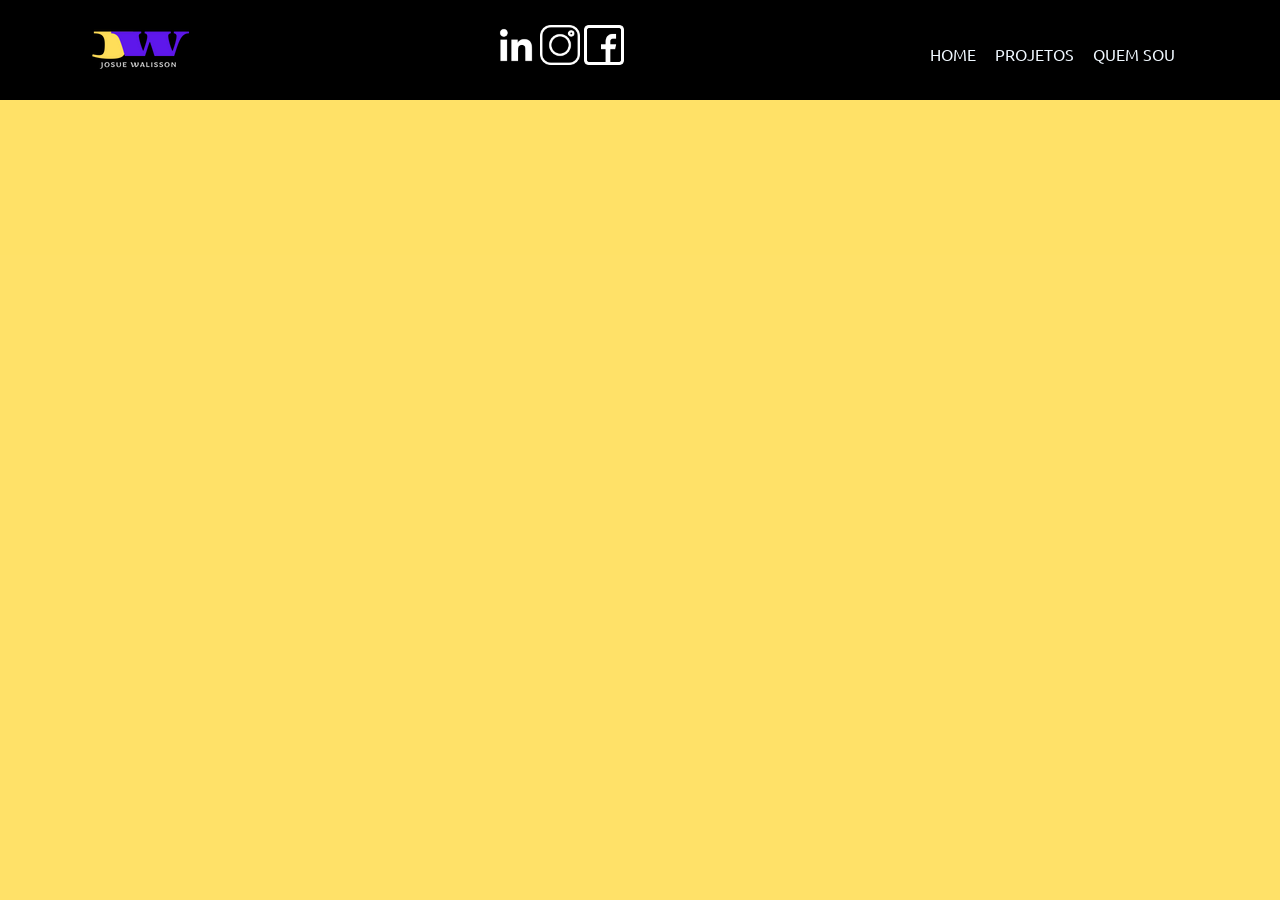
==== projetos.html @ 497a6e38 "adicionada pagina de projetos" ====
<!DOCTYPE html>
<html lang="pt-br">
<head>
    <meta charset="UTF-8">
    <meta http-equiv="X-UA-Compatible" content="IE=edge">
    <meta name="viewport" content="width=device-width, initial-scale=1.0">
    <link rel="stylesheet" href="./css/paginaprincipal.css">
    <title>Josué Walisson - Meu Portfólio</title>
</head>
<body>
    <header>
        <div class="container-cabecalho">

            <div class="logo">
                <a href="#"><img src="./logos/logojwspequeno.png" alt=""></a>
            </div>
            
            <div class="redes-sociais">
                <a href="https://www.linkedin.com/in/josu%C3%A9-silva-b32125241/" target="_blank"><img src="./icones/linkedin.png" alt="" class="icone-rede"></a>
                <a href="https://www.instagram.com/walisson_genio/" target="_blank"><img src="./icones/instagram.png" alt="" class="icone-rede"></a>
                <a href="https://www.facebook.com/visaojws/" target="_blank"><img src="./icones/facebook.png" alt="" class="icone-rede"></a>
            </div>

            <nav>
                <a href="#">Home</a>
                <a href="#">Projetos</a>
                <a href="#">Quem Sou</a>
            </nav>
        </div>
    </header>

   <section>
    <div class="container">
        <div>git</div>
    </div>
   </section>
</body>
</html>
---- css/paginaprincipal.css ----
@import url('https://fonts.googleapis.com/css2?family=Ubuntu:wght@300;500;700&display=swap');/*font-family: 'Ubuntu', sans-serif;*/
/*cores
#150050
#3F0071
#610094
#FFDE59
*/

*{
    margin: 0;
    padding: 0;
    box-sizing: border-box;
}

html, body{
    height: 100%;
    overflow: hidden;
    font-family: 'Ubuntu', sans-serif;
    background-color: #ffde59b1;
}

header{
    height: 100px;
    width: 100%;
    padding: 20px 0;
    background-color: black;
    position: absolute;
    z-index: 1;
}

.container-cabecalho{
    display: flex;
    justify-content: space-between;
    align-items: center;
    flex-wrap: wrap;
    margin: 0 auto;
    max-width: 1100px;
}

.redes-sociais span{
   margin: 5px;
}

.icone-rede{
    width: 40px;
}

nav{
    text-align: right;
    padding-top: 15px;
}

nav a{
    text-decoration: none;
    color: aliceblue;
    margin-right: 15px;
    text-transform: uppercase;
}

nav a:hover{
    color: #3F0071;
    transition: .3s;
}

.corpo-principal{
    height: calc(100%-100px);
}

.circulo{
    position: absolute;
    width: 1000px;
    height: 1000px;
    bottom: -200px;
    right: -250px;
    border-radius: 50%;
    background-color: #3F0071;
    z-index: 0;
}

.corpo-texto{
    position: absolute;
    width: 45%;
    top: 35%;
    margin: 40px;
}

.texto-principal{

}

.texto-principal h1{
    font-size: 4em;
    margin-bottom: 25px;
}

.texto-principal p{
    font-size: 2em;
}
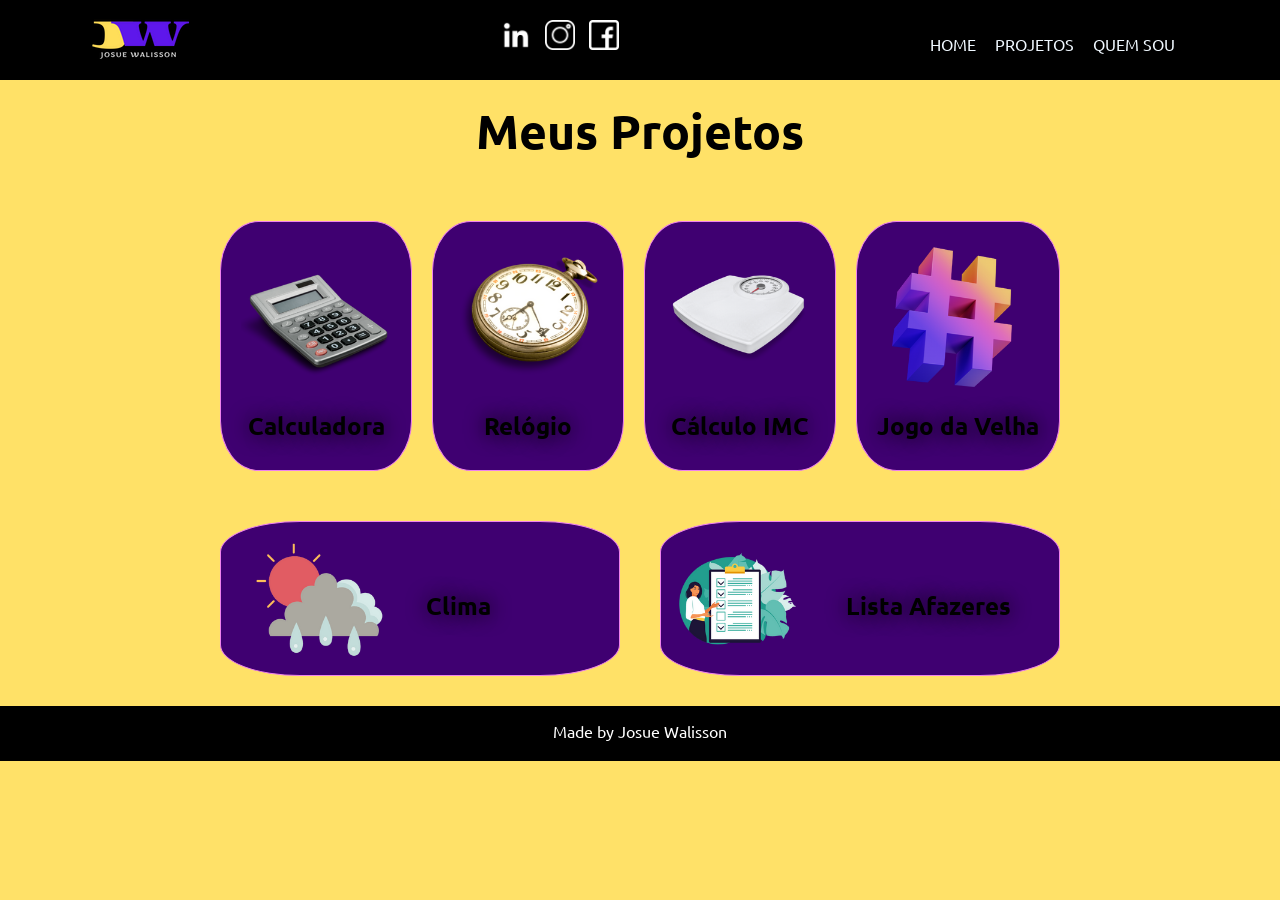
==== commit a6d875ce: "criada nova pagina de projetos e renomeado o index principal" ====
--- a/projetos.html
+++ b/projetos.html
@@ -5,6 +5,7 @@
     <meta http-equiv="X-UA-Compatible" content="IE=edge">
     <meta name="viewport" content="width=device-width, initial-scale=1.0">
     <link rel="stylesheet" href="./css/paginaprincipal.css">
+    <link rel="stylesheet" href="./css/projetos.css">
     <title>Josué Walisson - Meu Portfólio</title>
 </head>
 <body>
@@ -29,10 +30,80 @@
         </div>
     </header>
 
-   <section>
-    <div class="container">
-        <div>git</div>
-    </div>
+   <section class="container-margem">
+
+    <h1 class="titulo-pagina">Meus Projetos</h1>
+    
+    <div class="container-cards">
+        
+        <div class="cards-pequenos"><!-- INIC CARDS PEQUENOS-->
+
+            <div class="card-app">
+                <div class="card-foto">
+                    <img src="./imagens/calculadora.png" alt="" width="150">
+                </div>
+                <div class="card-titulo">
+                    <h3>Calculadora</h3>
+                </div>
+            </div>
+
+            <div class="card-app">
+                <div class="card-foto">
+                    <img src="./imagens/relogio.png" alt="" width="150">
+                </div>
+                <div class="card-titulo">
+                    <h3>Relógio</h3>
+                </div>
+            </div>
+
+            <div class="card-app">
+                <div class="card-foto">
+                    <img src="./imagens/balancaimc.png" alt="" width="150">
+                </div>
+                <div class="card-titulo">
+                    <h3>Cálculo IMC</h3>
+                </div>
+            </div>
+
+            <div class="card-app">
+                <div class="card-foto">
+                    <img src="./imagens/jogodavelha.png" alt="" width="150">
+                </div>
+                <div class="card-titulo">
+                    <h3>Jogo da Velha</h3>
+                </div>
+            </div>
+
+        </div><!-- FIM CARDS PEQUENOS-->
+
+        <div class="cards-grandes"><!-- INIC CARDS GRANDES-->
+
+            <div class="card-app2">
+                <div>
+                    <img src="./imagens/clima.png" alt="" width="150" style="margin-left:20px">
+                </div>
+                <div class="card-grande-titulo">
+                    <h3>Clima</h3>
+                </div>
+            </div>
+
+            <div class="card-app2">
+                <div>
+                    <img src="./imagens/listaafazeres.png" alt="" width="150" >
+                </div>
+                <div class="card-grande-titulo">
+                    <h3>Lista Afazeres</h3>
+                </div>
+            </div>
+
+        </div><!-- FIM CARDS GRANDES-->
+
+    </div><!-- FIM CONTINER-CARDS -->
+    
    </section>
+
+   <footer>
+    <p>Made by Josue Walisson</p>
+   </footer>
 </body>
 </html>
--- a/css/paginaprincipal.css
+++ b/css/paginaprincipal.css
@@ -19,10 +19,11 @@
     background-color: #ffde59b1;
 }
 
+/*CABEÇALHO*/
 header{
-    height: 100px;
+    height: 80px;
     width: 100%;
-    padding: 20px 0;
+    padding: 10px 0;
     background-color: black;
     position: absolute;
     z-index: 1;
@@ -37,12 +38,12 @@
     max-width: 1100px;
 }
 
-.redes-sociais span{
+.redes-sociais a{
    margin: 5px;
 }
 
 .icone-rede{
-    width: 40px;
+    width: 30px;
 }
 
 nav{
@@ -62,6 +63,8 @@
     transition: .3s;
 }
 
+
+/*SEÇÃO PRINCIPAL*/
 .corpo-principal{
     height: calc(100%-100px);
 }
@@ -84,10 +87,6 @@
     margin: 40px;
 }
 
-.texto-principal{
-
-}
-
 .texto-principal h1{
     font-size: 4em;
     margin-bottom: 25px;
--- a/css/projetos.css
+++ b/css/projetos.css
@@ -0,0 +1,66 @@
+.container-margem{
+    margin-top: 100px;
+}
+
+.titulo-pagina{
+    text-align: center;
+    font-size: 3em;
+}
+
+.container-cards{
+    display: flex;
+    flex-direction: column;
+    justify-content: center;
+    align-items: center;
+}
+
+.cards-pequenos{
+    margin: 50px 10px 10px 10px;
+    display: flex;
+    justify-content: space-between;
+}
+
+.cards-grandes{
+    margin: 10px;
+    display: flex;
+    justify-content: space-between;
+}
+
+.card-app{
+    background-color: #3f0071;
+    border: 1px solid violet;
+    border-radius: 20%;
+    margin: 10px;
+    padding: 20px;
+    height: 250px;
+}
+
+.card-app2{
+    display: flex;
+    align-items: center;
+    width: 400px;
+    background-color: #3f0071;
+    border: 1px solid violet;
+    border-radius: 20%;
+    margin: 20px;
+}
+
+.card-titulo, .card-grande-titulo{
+    font-size: 1.3em;
+    text-align: center;
+    text-shadow: 0px 0px 20px black;
+    margin-top: 15px;
+}
+
+.card-grande-titulo{
+    margin-left: 35px;
+}
+
+footer{
+    color: white;
+    background-color: black;
+    padding: 15px;
+    height: 55px;
+    text-align: center;
+}
+
